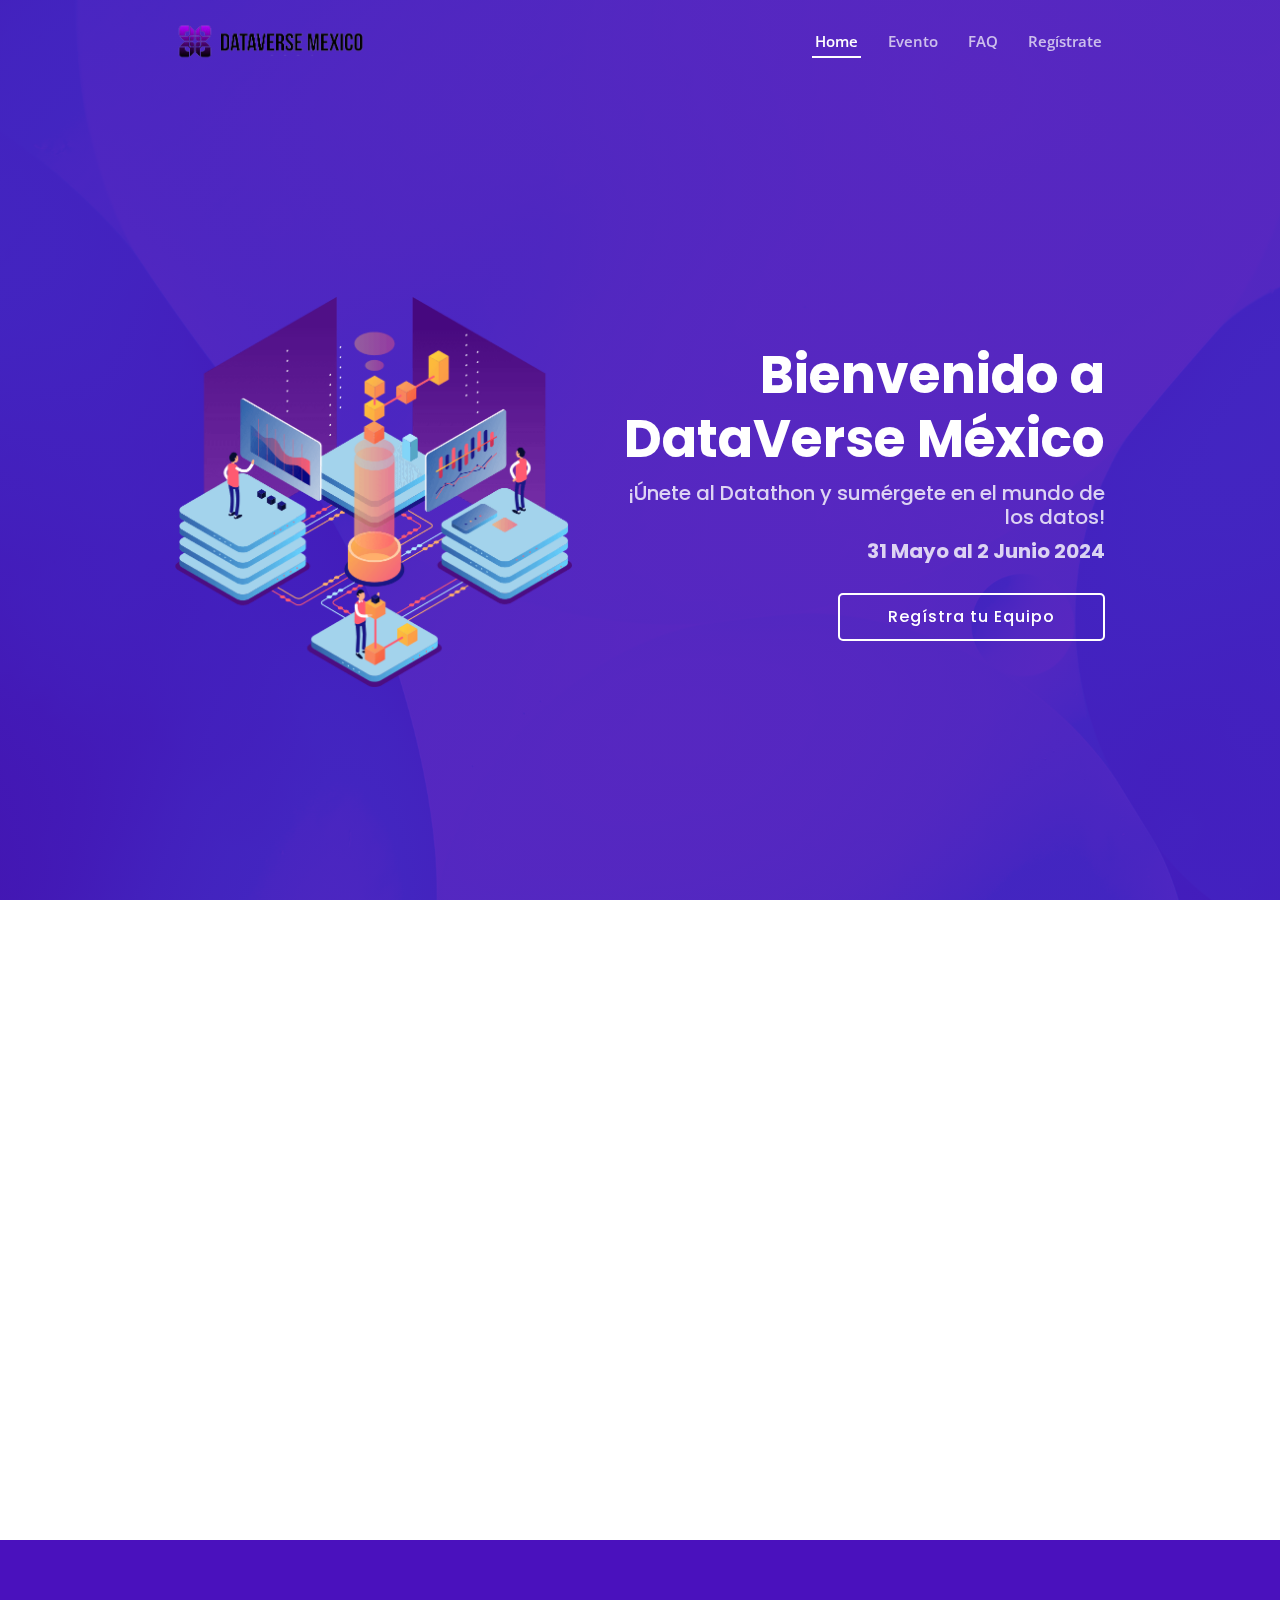
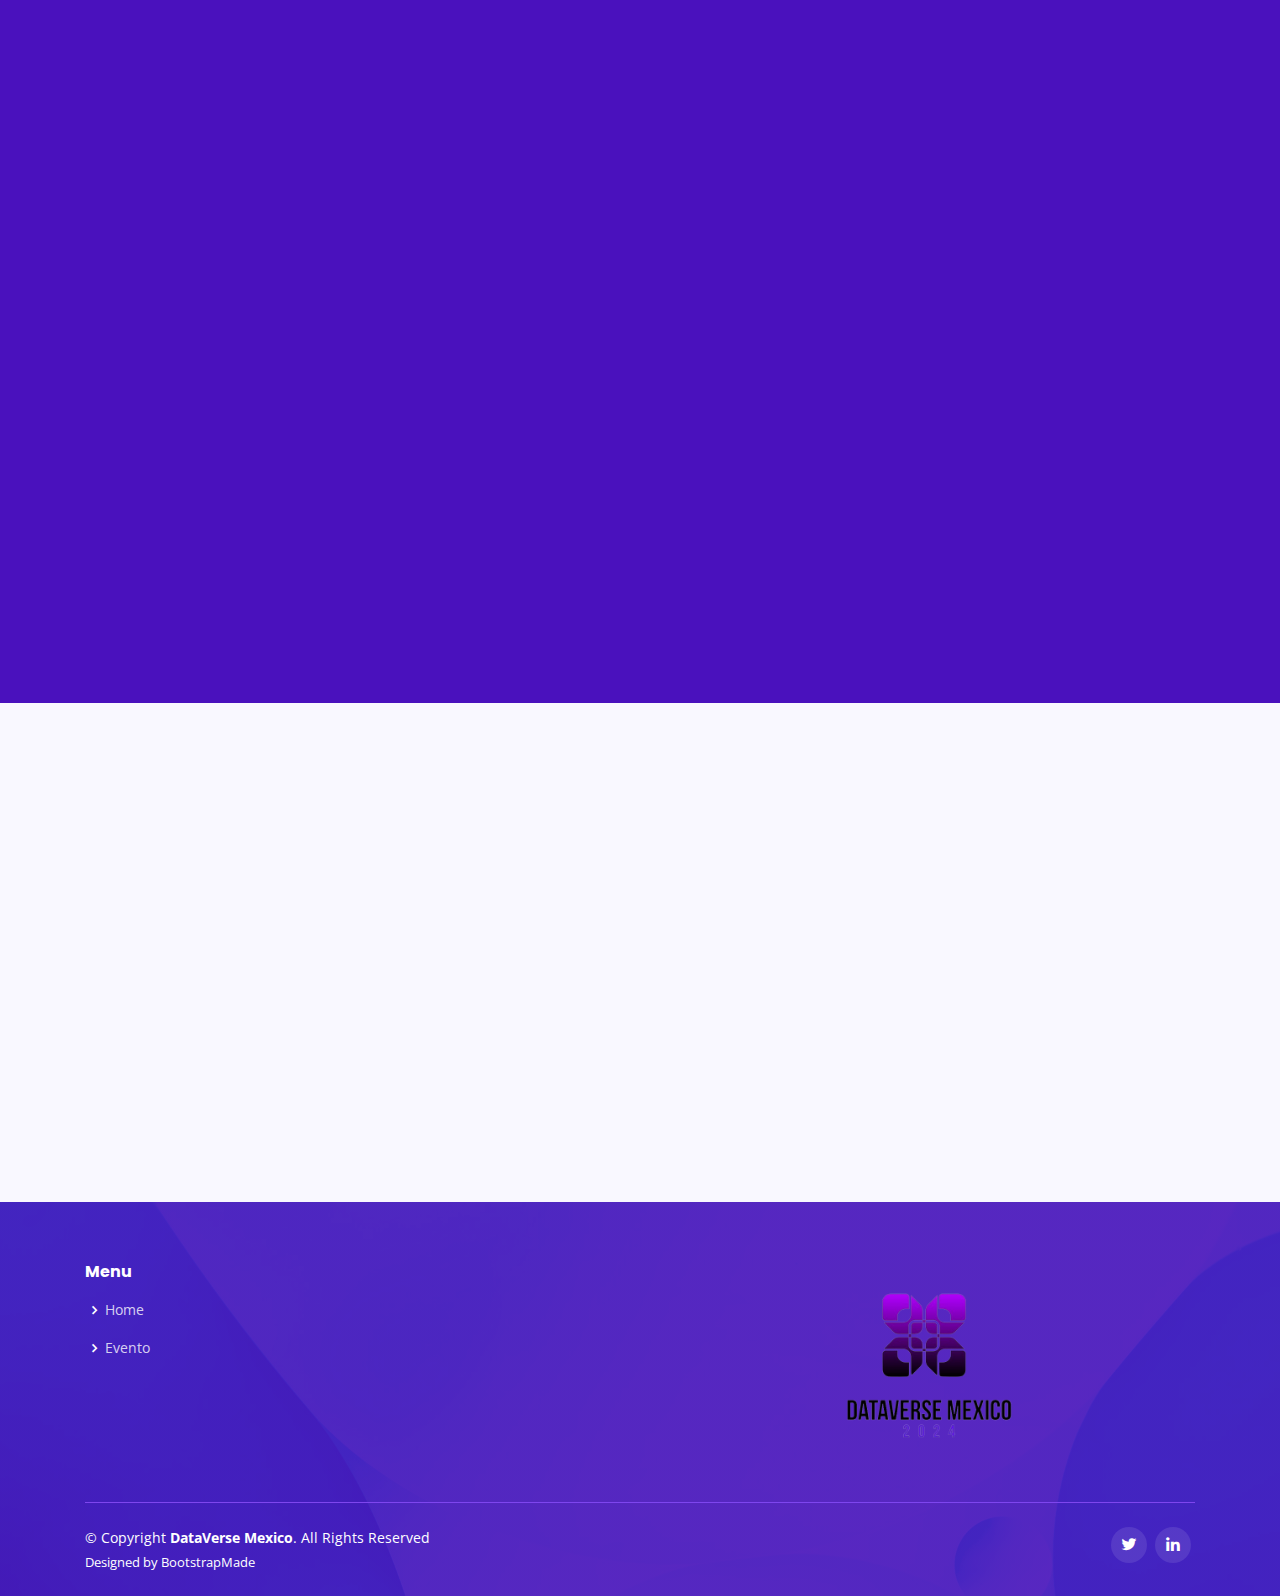
==== index.html @ 26716e48 "feat: initial release" ====
<!DOCTYPE html>
<html lang="en">

<head>
  <meta charset="utf-8">
  <meta content="width=device-width, initial-scale=1.0" name="viewport">

  <title>DataVerse Mexico 2024</title>
  <meta content="Datathon para profesionales de datos en México" name="descriptison">
  <meta content="data,mexico,datathon,hackathon" name="keywords">

  <!-- Favicons -->
  <link href="assets/img/dataverse-mexico-icon.png" rel="icon">
  <link href="assets/img/apple-touch-icon.png" rel="apple-touch-icon">

  <!-- Google Fonts -->
  <link
    href="https://fonts.googleapis.com/css?family=Open+Sans:300,300i,400,400i,600,600i,700,700i|Roboto:300,300i,400,400i,500,500i,600,600i,700,700i|Poppins:300,300i,400,400i,500,500i,600,600i,700,700i"
    rel="stylesheet">

  <!-- Vendor CSS Files -->
  <link href="assets/vendor/bootstrap/css/bootstrap.min.css" rel="stylesheet">
  <link href="assets/vendor/icofont/icofont.min.css" rel="stylesheet">
  <link href="assets/vendor/boxicons/css/boxicons.min.css" rel="stylesheet">
  <link href="assets/vendor/owl.carousel/assets/owl.carousel.min.css" rel="stylesheet">
  <link href="assets/vendor/venobox/venobox.css" rel="stylesheet">
  <link href="assets/vendor/aos/aos.css" rel="stylesheet">

  <!-- Template Main CSS File -->
  <link href="assets/css/style.css" rel="stylesheet">

  <!-- =======================================================
  * Template Name: Techie - v2.1.0
  * Template URL: https://bootstrapmade.com/techie-free-skin-bootstrap-3/
  * Author: BootstrapMade.com
  * License: https://bootstrapmade.com/license/
  ======================================================== -->
</head>

<body>

  <!-- ======= Header ======= -->
  <header id="header" class="fixed-top ">
    <div class="container-fluid">

      <div class="row justify-content-center">
        <div class="col-xl-9 d-flex align-items-center">
          <!-- <h1 class="logo mr-auto"><a href="index.html">DataVerse Mexico</a></h1> -->
          <!-- Uncomment below if you prefer to use an image logo -->
          <a href="index.html" class="logo mr-auto"><img src="assets/img/logo-dataverse-rect.png" alt=""
              class="img-fluid"></a>

          <nav class="nav-menu d-none d-lg-block">
            <ul>
              <li class="active"><a href="index.html#hero">Home</a></li>
              <li><a href="#about">Evento</a></li>
              <li><a href="#faq">FAQ</a></li>
              <li><a
                  href="https://docs.google.com/forms/d/e/1FAIpQLSdxolkffs-OBJfXA-5fdyfxEP0MteU5mUtz1kA2MZOutUr_dw/viewform"
                  target="_blank">Regístrate</a></li>

            </ul>
          </nav><!-- .nav-menu -->

          <!-- <a href="#about" class="get-started-btn scrollto">Get Started</a> -->
        </div>
      </div>

    </div>
  </header><!-- End Header -->

  <!-- ======= Hero Section ======= -->
  <section id="hero" class="d-flex align-items-center">

    <div class="container-fluid" data-aos="fade-up">
      <div class="row justify-content-center">
        <div class="col-xl-4 col-lg-6 order-1 order-lg-1 hero-img" data-aos="zoom-in" data-aos-delay="150">
          <img src="assets/img/hero-img.png" class="img-fluid animated" alt="">
        </div>
        <div class="col-xl-5 col-lg-6 pt-3 pt-lg-0 order-2 order-lg-2 d-flex flex-column justify-content-center">
          <div>
            <h1 class="text-right">Bienvenido a DataVerse México</h1>
            <h2 class="text-right">¡Únete al Datathon y sumérgete en el mundo de los datos!</h2>

            <h2 class="text-right font-weight-bold">31 Mayo al 2 Junio 2024</h2>
            <div class="text-right">
              <a href="https://docs.google.com/forms/d/e/1FAIpQLSdxolkffs-OBJfXA-5fdyfxEP0MteU5mUtz1kA2MZOutUr_dw/viewform"
                target="_blank" class="px-5 btn-get-started">
                Regístra tu Equipo</a>
            </div>
          </div>
        </div>

      </div>
    </div>

  </section><!-- End Hero -->

  <main id="main">

    <!-- ======= About Section ======= -->
    <section id="about" class="about">
      <div class="container">

        <div class="row">
          <div class="col-lg-6 order-1 order-lg-2 text-right" data-aos="zoom-in" data-aos-delay="150">
            <img src="assets/img/features.svg" class="img-fluid" alt="Data Collaboration" 
              style="max-height: 400px;">
          </div>
          <div class="col-lg-6 pt-4 pt-lg-0 order-2 order-lg-1 content px-2" data-aos="fade-right">
            <h3>¿Qué es DataVerse México</h3>
            <p class="py-3">
              DataVerse México es un emocionante Datathon virtual diseñado para fomentar una cultura de datos en México
              y apoyar el crecimiento profesional de los perfiles relacionados con datos. Durante este Datathon, los
              participantes tendrán la oportunidad de enfrentarse a desafíos emocionantes que les permitirán explorar
              conjuntos de datos públicos, desarrollar habilidades analíticas y trabajar en equipo para encontrar
              soluciones innovadoras.
            </p>
            <ul>
              <li><i class="icofont-check-circled"></i> Compite por un premio de $10,000 MXN.</li>
              <li><i class="icofont-check-circled"></i> Desarrolla y sé mentoreado por profesionales de Stripe, Nu,
                Zurich y más.</li>
            </ul>
            <!-- <a href="#services" class="read-more">Read More <i class="icofont-long-arrow-right"></i></a> -->
          </div>
        </div>

      </div>
    </section><!-- End About Section -->

    <!-- ======= Frequently Asked Questions Section ======= -->
    <section id="faq" class="faq">
      <div class="container" data-aos="fade-up">

        <div class="section-title">
          <h2>Preguntas Frecuentes</h2>
        </div>

        <div class="faq-list">
          <ul>
            <li data-aos="fade-up" data-aos="fade-up" data-aos-delay="100">
              <i class="bx bx-help-circle icon-help"></i> <a data-toggle="collapse" class="collapse"
                href="#faq-list-1">¿Cuándo y dónde se llevará a cabo el evento? <i
                  class="bx bx-chevron-down icon-show"></i><i class="bx bx-chevron-up icon-close"></i></a>
              <div id="faq-list-1" class="collapse show" data-parent=".faq-list">
                <p>
                  DataVerse México será un evento totalmente virtual, con la convocatoria comenzando el 30 de abril y el Datathon teniendo lugar del 31 de mayo al 2 de junio.
                </p>
              </div>
            </li>

            <li data-aos="fade-up" data-aos-delay="200">
              <i class="bx bx-help-circle icon-help"></i> <a data-toggle="collapse" href="#faq-list-2"
                class="collapsed">¿Quién puede participar en DataVerse México?
                <i
                  class="bx bx-chevron-down icon-show"></i><i class="bx bx-chevron-up icon-close"></i></a>
              <div id="faq-list-2" class="collapse" data-parent=".faq-list">
                <p>
                  El evento está dirigido a ingenieros, científicos de datos, desarrolladores y estudiantes universitarios interesados en explorar el fascinante mundo de los datos y enfrentarse a desafíos emocionantes en un entorno colaborativo.                </p>
              </div>
            </li>

            <li data-aos="fade-up" data-aos-delay="300">
              <i class="bx bx-help-circle icon-help"></i> <a data-toggle="collapse" href="#faq-list-3"
                class="collapsed">¿Cuáles son los premios disponibles?                <i
                  class="bx bx-chevron-down icon-show"></i><i class="bx bx-chevron-up icon-close"></i></a>
              <div id="faq-list-3" class="collapse" data-parent=".faq-list">
                <p>
                  ¡Habrá emocionantes premios disponibles para los equipos ganadores, incluyendo $10,000 pesos mexicanos, libros sobre Big Data y otros premios sorpresa!
                </p>
              </div>
            </li>

            <li data-aos="fade-up" data-aos-delay="400">
              <i class="bx bx-help-circle icon-help"></i> <a data-toggle="collapse" href="#faq-list-4"
                class="collapsed">¿Cómo puedo inscribirme en DataVerse México?                <i
                  class="bx bx-chevron-down icon-show"></i><i class="bx bx-chevron-up icon-close"></i></a>
              <div id="faq-list-4" class="collapse" data-parent=".faq-list">
                <p>
                  La inscripción para DataVerse México es gratuita y se puede realizar a través de nuestro formulario de registro en línea. ¡No pierdas la oportunidad de participar en este emocionante Datathon!
                </p>
              </div>
            </li>

          </ul>
        </div>

      </div>
    </section>
    <!-- End Frequently Asked Questions Section -->

    <!-- ======= Contact Section ======= -->
    <section id="reaffirm-hero" class="contact section-bg">
      <div class="container" data-aos="fade-up">

        <div class="section-title">
          <h2>¿Alguna duda?</h2>
          <p>No dudes en contactarnos por nuestro correo electrónico.</p>
        </div>

        <div class="row">
          <div class="col-lg-6">
            <div class="info-box mb-4">
              <i class="bx bx-map"></i>
              <h3>Evento 100% Virtual</h3>
            </div>
          </div>

          <div class="col-lg-6">
            <div class="info-box  mb-4">
              <i class="bx bx-envelope"></i>
              <h3>dataverse.mexico@gmail.com</h3>
            </div>
          </div>

        </div>

      </div>
    </section><!-- End Contact Section -->

  </main><!-- End #main -->

  <!-- ======= Footer ======= -->
  <footer id="footer">

    <div class="footer-top">
      <div class="container">
        <div class="row">
          <div class="col-lg-7 col-md-4 footer-links">
            <h4>Menu</h4>
            <ul>
              <li><i class="bx bx-chevron-right"></i> <a href="#">Home</a></li>
              <li><i class="bx bx-chevron-right"></i> <a href="#about">Evento</a></li>
              <!-- <li><i class="bx bx-chevron-right"></i> <a href="#">Terms of service</a></li>
              <li><i class="bx bx-chevron-right"></i> <a href="#">Privacy policy</a></li> -->
            </ul>
          </div>

          <div class="col-lg-4 col-md-4 text-center">
            <!-- <h3>DataVerse Mexico</h3> -->
            <a href="index.html" class="logo mr-auto">
              <img src="assets/img/logo-dataverse-mexico-2024.png" alt="Data Verse Mexico 2024"
                class="img-fluid" style="max-width: 60%;">
            </a>
            <!-- <strong>Phone:</strong> +1 5589 55488 55<br> -->
          </div>

        </div>
      </div>
    </div>

    <div class="container">

      <div class="copyright-wrap d-md-flex py-4">
        <div class="mr-md-auto text-center text-md-left">
          <div class="copyright">
            &copy; Copyright <strong><span>DataVerse Mexico</span></strong>. All Rights Reserved
          </div>
          <div class="credits">
            <!-- All the links in the footer should remain intact. -->
            <!-- You can delete the links only if you purchased the pro version. -->
            <!-- Licensing information: https://bootstrapmade.com/license/ -->
            <!-- Purchase the pro version with working PHP/AJAX contact form: https://bootstrapmade.com/techie-free-skin-bootstrap-3/ -->
            Designed by <a href="https://bootstrapmade.com/">BootstrapMade</a>
          </div>
        </div>
        <div class="social-links text-center text-md-right pt-3 pt-md-0">
          <a class="twitter"><i class="bx bxl-twitter"></i></a>
          <a class="linkedin"><i class="bx bxl-linkedin"></i></a>
        </div>
      </div>

    </div>
  </footer><!-- End Footer -->

  <a href="#" class="back-to-top"><i class="icofont-simple-up"></i></a>
  <div id="preloader"></div>

  <!-- Vendor JS Files -->
  <script src="assets/vendor/jquery/jquery.min.js"></script>
  <script src="assets/vendor/bootstrap/js/bootstrap.bundle.min.js"></script>
  <script src="assets/vendor/jquery.easing/jquery.easing.min.js"></script>
  <script src="assets/vendor/php-email-form/validate.js"></script>
  <script src="assets/vendor/waypoints/jquery.waypoints.min.js"></script>
  <script src="assets/vendor/counterup/counterup.min.js"></script>
  <script src="assets/vendor/owl.carousel/owl.carousel.min.js"></script>
  <script src="assets/vendor/isotope-layout/isotope.pkgd.min.js"></script>
  <script src="assets/vendor/venobox/venobox.min.js"></script>
  <script src="assets/vendor/aos/aos.js"></script>

  <!-- Template Main JS File -->
  <script src="assets/js/main.js"></script>

</body>

</html>
---- assets/vendor/venobox/venobox.css ----
/* ------ venobox.css --------*/
.vbox-overlay *, .vbox-overlay *:before, .vbox-overlay *:after{
    -webkit-backface-visibility: hidden;
    -webkit-box-sizing:border-box;
    -moz-box-sizing:border-box;
    box-sizing:border-box;
}
.vbox-overlay * { 
    -webkit-backface-visibility: visible;
    backface-visibility: visible;
}
.vbox-overlay{
    display: -webkit-flex;
    display: flex;
    -webkit-flex-direction: column;
    flex-direction: column;
    -webkit-justify-content: center;
    justify-content: center;
    -webkit-align-items: center;
    align-items: center;
    position: fixed;
    left: 0;
    top: 0;
    bottom: 0;
    right: 0;
    z-index: 999999;
}

/* ----- navigation ----- */
.vbox-title{
    width: 100%;
    height: 40px;
    float: left;
    text-align: center;
    line-height: 28px;
    font-size: 12px;
    padding: 6px 50px;
    overflow: hidden;
    position: fixed;
    display: none;
    left: 0;
    z-index: 89;
}
.vbox-close{
    cursor: pointer;
    position: fixed;
    top: -1px;
    right: 0;
    width: 50px;
    height: 40px;
    padding: 6px;
    display: block;
    background-position:10px center;
    overflow: hidden;
    font-size: 24px;
    line-height: 1;
    text-align: center;
    z-index: 99;
}
.vbox-left{
    cursor: pointer;
    position: fixed;
    left: 0;
    height: 40px;
    overflow: hidden;
    line-height: 28px;
    font-size: 12px;
    z-index: 99;
    display: flex;
    align-items:center;
}
.vbox-num{
    display: inline-block;
    margin: 6px 0 6px 15px;
}
/* ----- Social share ----- */
.vbox-share{
    line-height: 28px;
    font-size: 12px;
    overflow: hidden;
    position: fixed;
    left: 0;
    z-index: 98;
    display: flex;
    align-items:center;
    justify-content: center;
    width: 100%;
    text-align: center;
}
.vbox-share svg{
    max-height: 28px;
    width: 28px;
    z-index: 10;
    margin-left: 12px;
    margin-top: 6px;
    margin-bottom: 6px;
    vertical-align: middle;
}


/* ----- navigation ARROWS ----- */
.vbox-next, .vbox-prev{
    position: fixed;
    top: 50%;
    margin-top: -15px;
    overflow: hidden;
    cursor: pointer;
    display: block;
    width: 45px;
    height: 45px;
    z-index: 99;
}
.vbox-next span, .vbox-prev span{
    position: relative;
    width: 20px;
    height: 20px;
    border: 2px solid transparent;
    border-top-color: #B6B6B6;
    border-right-color: #B6B6B6;
    text-indent: -100px;
    position: absolute;
    top: 8px;
    display: block;
}
.vbox-prev{
    left: 15px;
}
.vbox-next{
    right: 15px;
}
.vbox-prev span{
    left: 10px;
    -ms-transform: rotate(-135deg);
    -webkit-transform: rotate(-135deg);
    transform: rotate(-135deg);
}
.vbox-next span{
    -ms-transform: rotate(45deg);
    -webkit-transform: rotate(45deg);
    transform: rotate(45deg);
    right: 10px;
}
/* ------- inline window ------ */
.vbox-inline{
    width: 420px;
    height: 315px;
    height: 70vh;
    padding: 10px;
    background: #fff;
    margin: 0 auto;
    overflow: auto;
    text-align: left;
}
/* ------- Video & iFrames window ------ */
.venoframe{
    max-width: 100%;
    width: 100%;
    border: none;
    width: 100%;
    height: 260px;
    height: 70vh;
}
.venoframe.vbvid{
    height: 260px;
}
@media (min-width: 768px) {
    .venoframe, .vbox-inline{
        width: 90%;
        height: 360px;
        height: 70vh;
    }
    .venoframe.vbvid{
        width: 640px;
        height: 360px;
    }
}
@media (min-width: 992px) {
    .venoframe, .vbox-inline{
        max-width: 1200px;
        width: 80%;
        height: 540px;
        height: 70vh;
    }
    .venoframe.vbvid{
        width: 960px;
        height: 540px;
    }
}
/* 
Please do NOT edit this part! 
or at least read this note: http://i.imgur.com/7C0ws9e.gif
*/
.vbox-open{
    overflow: hidden;
}
.vbox-container{
    position: absolute;
    left: 0;
    right: 0;
    top: 0;
    bottom: 0;
    overflow-x: hidden;
    overflow-y: scroll;
    overflow-scrolling: touch;
    -webkit-overflow-scrolling: touch;
    z-index: 20;
    max-height: 100%;

}

.vbox-content{
    text-align: center;
    float: left;
    width: 100%;
    position: relative;
    overflow: hidden;
    padding: 20px 4%;
}
.vbox-container img{
    max-width: 100%;
    height: auto;
}
.vbox-figlio{
    box-shadow: 0 0 12px rgba(0,0,0,0.19), 0 6px 6px rgba(0,0,0,0.23);
    max-width: 100%;
    text-align: initial;
}
img.vbox-figlio{
    -webkit-user-select: none;
-khtml-user-select: none;
-moz-user-select: none;
-o-user-select: none;
user-select: none;
}
.vbox-content.swipe-left{
    margin-left: -200px !important;
}
.vbox-content.swipe-right{
    margin-left: 200px !important;
}
.vbox-animated{
    webkit-transition: margin 300ms ease-out;
    transition: margin 300ms ease-out;
}

/* ---------- preloader ----------
 * SPINKIT 
 * http://tobiasahlin.com/spinkit/
-------------------------------- */
.sk-double-bounce,.sk-rotating-plane{width:40px;height:40px;margin:40px auto}.sk-rotating-plane{background-color:#333;-webkit-animation:sk-rotatePlane 1.2s infinite ease-in-out;animation:sk-rotatePlane 1.2s infinite ease-in-out}@-webkit-keyframes sk-rotatePlane{0%{-webkit-transform:perspective(120px) rotateX(0) rotateY(0);transform:perspective(120px) rotateX(0) rotateY(0)}50%{-webkit-transform:perspective(120px) rotateX(-180.1deg) rotateY(0);transform:perspective(120px) rotateX(-180.1deg) rotateY(0)}100%{-webkit-transform:perspective(120px) rotateX(-180deg) rotateY(-179.9deg);transform:perspective(120px) rotateX(-180deg) rotateY(-179.9deg)}}@keyframes sk-rotatePlane{0%{-webkit-transform:perspective(120px) rotateX(0) rotateY(0);transform:perspective(120px) rotateX(0) rotateY(0)}50%{-webkit-transform:perspective(120px) rotateX(-180.1deg) rotateY(0);transform:perspective(120px) rotateX(-180.1deg) rotateY(0)}100%{-webkit-transform:perspective(120px) rotateX(-180deg) rotateY(-179.9deg);transform:perspective(120px) rotateX(-180deg) rotateY(-179.9deg)}}.sk-double-bounce{position:relative}.sk-double-bounce .sk-child{width:100%;height:100%;border-radius:50%;background-color:#333;opacity:.6;position:absolute;top:0;left:0;-webkit-animation:sk-doubleBounce 2s infinite ease-in-out;animation:sk-doubleBounce 2s infinite ease-in-out}.sk-chasing-dots .sk-child,.sk-spinner-pulse,.sk-three-bounce .sk-child{background-color:#333;border-radius:100%}.sk-double-bounce .sk-double-bounce2{-webkit-animation-delay:-1s;animation-delay:-1s}@-webkit-keyframes sk-doubleBounce{0%,100%{-webkit-transform:scale(0);transform:scale(0)}50%{-webkit-transform:scale(1);transform:scale(1)}}@keyframes sk-doubleBounce{0%,100%{-webkit-transform:scale(0);transform:scale(0)}50%{-webkit-transform:scale(1);transform:scale(1)}}.sk-wave{margin:40px auto;width:50px;height:40px;text-align:center;font-size:10px}.sk-wave .sk-rect{background-color:#333;height:100%;width:6px;display:inline-block;-webkit-animation:sk-waveStretchDelay 1.2s infinite ease-in-out;animation:sk-waveStretchDelay 1.2s infinite ease-in-out}.sk-wave .sk-rect1{-webkit-animation-delay:-1.2s;animation-delay:-1.2s}.sk-wave .sk-rect2{-webkit-animation-delay:-1.1s;animation-delay:-1.1s}.sk-wave .sk-rect3{-webkit-animation-delay:-1s;animation-delay:-1s}.sk-wave .sk-rect4{-webkit-animation-delay:-.9s;animation-delay:-.9s}.sk-wave .sk-rect5{-webkit-animation-delay:-.8s;animation-delay:-.8s}@-webkit-keyframes sk-waveStretchDelay{0%,100%,40%{-webkit-transform:scaleY(.4);transform:scaleY(.4)}20%{-webkit-transform:scaleY(1);transform:scaleY(1)}}@keyframes sk-waveStretchDelay{0%,100%,40%{-webkit-transform:scaleY(.4);transform:scaleY(.4)}20%{-webkit-transform:scaleY(1);transform:scaleY(1)}}.sk-wandering-cubes{margin:40px auto;width:40px;height:40px;position:relative}.sk-wandering-cubes .sk-cube{background-color:#333;width:10px;height:10px;position:absolute;top:0;left:0;-webkit-animation:sk-wanderingCube 1.8s ease-in-out -1.8s infinite both;animation:sk-wanderingCube 1.8s ease-in-out -1.8s infinite both}.sk-chasing-dots,.sk-spinner-pulse{width:40px;height:40px;margin:40px auto}.sk-wandering-cubes .sk-cube2{-webkit-animation-delay:-.9s;animation-delay:-.9s}@-webkit-keyframes sk-wanderingCube{0%{-webkit-transform:rotate(0);transform:rotate(0)}25%{-webkit-transform:translateX(30px) rotate(-90deg) scale(.5);transform:translateX(30px) rotate(-90deg) scale(.5)}50%{-webkit-transform:translateX(30px) translateY(30px) rotate(-179deg);transform:translateX(30px) translateY(30px) rotate(-179deg)}50.1%{-webkit-transform:translateX(30px) translateY(30px) rotate(-180deg);transform:translateX(30px) translateY(30px) rotate(-180deg)}75%{-webkit-transform:translateX(0) translateY(30px) rotate(-270deg) scale(.5);transform:translateX(0) translateY(30px) rotate(-270deg) scale(.5)}100%{-webkit-transform:rotate(-360deg);transform:rotate(-360deg)}}@keyframes sk-wanderingCube{0%{-webkit-transform:rotate(0);transform:rotate(0)}25%{-webkit-transform:translateX(30px) rotate(-90deg) scale(.5);transform:translateX(30px) rotate(-90deg) scale(.5)}50%{-webkit-transform:translateX(30px) translateY(30px) rotate(-179deg);transform:translateX(30px) translateY(30px) rotate(-179deg)}50.1%{-webkit-transform:translateX(30px) translateY(30px) rotate(-180deg);transform:translateX(30px) translateY(30px) rotate(-180deg)}75%{-webkit-transform:translateX(0) translateY(30px) rotate(-270deg) scale(.5);transform:translateX(0) translateY(30px) rotate(-270deg) scale(.5)}100%{-webkit-transform:rotate(-360deg);transform:rotate(-360deg)}}.sk-spinner-pulse{-webkit-animation:sk-pulseScaleOut 1s infinite ease-in-out;animation:sk-pulseScaleOut 1s infinite ease-in-out}@-webkit-keyframes sk-pulseScaleOut{0%{-webkit-transform:scale(0);transform:scale(0)}100%{-webkit-transform:scale(1);transform:scale(1);opacity:0}}@keyframes sk-pulseScaleOut{0%{-webkit-transform:scale(0);transform:scale(0)}100%{-webkit-transform:scale(1);transform:scale(1);opacity:0}}.sk-chasing-dots{position:relative;text-align:center;-webkit-animation:sk-chasingDotsRotate 2s infinite linear;animation:sk-chasingDotsRotate 2s infinite linear}.sk-chasing-dots .sk-child{width:60%;height:60%;display:inline-block;position:absolute;top:0;-webkit-animation:sk-chasingDotsBounce 2s infinite ease-in-out;animation:sk-chasingDotsBounce 2s infinite ease-in-out}.sk-chasing-dots .sk-dot2{top:auto;bottom:0;-webkit-animation-delay:-1s;animation-delay:-1s}@-webkit-keyframes sk-chasingDotsRotate{100%{-webkit-transform:rotate(360deg);transform:rotate(360deg)}}@keyframes sk-chasingDotsRotate{100%{-webkit-transform:rotate(360deg);transform:rotate(360deg)}}@-webkit-keyframes sk-chasingDotsBounce{0%,100%{-webkit-transform:scale(0);transform:scale(0)}50%{-webkit-transform:scale(1);transform:scale(1)}}@keyframes sk-chasingDotsBounce{0%,100%{-webkit-transform:scale(0);transform:scale(0)}50%{-webkit-transform:scale(1);transform:scale(1)}}.sk-three-bounce{margin:40px auto;width:80px;text-align:center}.sk-three-bounce .sk-child{width:20px;height:20px;display:inline-block;-webkit-animation:sk-three-bounce 1.4s ease-in-out 0s infinite both;animation:sk-three-bounce 1.4s ease-in-out 0s infinite both}.sk-circle .sk-child:before,.sk-fading-circle .sk-circle:before{display:block;border-radius:100%;content:'';background-color:#333}.sk-three-bounce .sk-bounce1{-webkit-animation-delay:-.32s;animation-delay:-.32s}.sk-three-bounce .sk-bounce2{-webkit-animation-delay:-.16s;animation-delay:-.16s}@-webkit-keyframes sk-three-bounce{0%,100%,80%{-webkit-transform:scale(0);transform:scale(0)}40%{-webkit-transform:scale(1);transform:scale(1)}}@keyframes sk-three-bounce{0%,100%,80%{-webkit-transform:scale(0);transform:scale(0)}40%{-webkit-transform:scale(1);transform:scale(1)}}.sk-circle{margin:40px auto;width:40px;height:40px;position:relative}.sk-circle .sk-child{width:100%;height:100%;position:absolute;left:0;top:0}.sk-circle .sk-child:before{margin:0 auto;width:15%;height:15%;-webkit-animation:sk-circleBounceDelay 1.2s infinite ease-in-out both;animation:sk-circleBounceDelay 1.2s infinite ease-in-out both}.sk-circle .sk-circle2{-webkit-transform:rotate(30deg);-ms-transform:rotate(30deg);transform:rotate(30deg)}.sk-circle .sk-circle3{-webkit-transform:rotate(60deg);-ms-transform:rotate(60deg);transform:rotate(60deg)}.sk-circle .sk-circle4{-webkit-transform:rotate(90deg);-ms-transform:rotate(90deg);transform:rotate(90deg)}.sk-circle .sk-circle5{-webkit-transform:rotate(120deg);-ms-transform:rotate(120deg);transform:rotate(120deg)}.sk-circle .sk-circle6{-webkit-transform:rotate(150deg);-ms-transform:rotate(150deg);transform:rotate(150deg)}.sk-circle .sk-circle7{-webkit-transform:rotate(180deg);-ms-transform:rotate(180deg);transform:rotate(180deg)}.sk-circle .sk-circle8{-webkit-transform:rotate(210deg);-ms-transform:rotate(210deg);transform:rotate(210deg)}.sk-circle .sk-circle9{-webkit-transform:rotate(240deg);-ms-transform:rotate(240deg);transform:rotate(240deg)}.sk-circle .sk-circle10{-webkit-transform:rotate(270deg);-ms-transform:rotate(270deg);transform:rotate(270deg)}.sk-circle .sk-circle11{-webkit-transform:rotate(300deg);-ms-transform:rotate(300deg);transform:rotate(300deg)}.sk-circle .sk-circle12{-webkit-transform:rotate(330deg);-ms-transform:rotate(330deg);transform:rotate(330deg)}.sk-circle .sk-circle2:before{-webkit-animation-delay:-1.1s;animation-delay:-1.1s}.sk-circle .sk-circle3:before{-webkit-animation-delay:-1s;animation-delay:-1s}.sk-circle .sk-circle4:before{-webkit-animation-delay:-.9s;animation-delay:-.9s}.sk-circle .sk-circle5:before{-webkit-animation-delay:-.8s;animation-delay:-.8s}.sk-circle .sk-circle6:before{-webkit-animation-delay:-.7s;animation-delay:-.7s}.sk-circle .sk-circle7:before{-webkit-animation-delay:-.6s;animation-delay:-.6s}.sk-circle .sk-circle8:before{-webkit-animation-delay:-.5s;animation-delay:-.5s}.sk-circle .sk-circle9:before{-webkit-animation-delay:-.4s;animation-delay:-.4s}.sk-circle .sk-circle10:before{-webkit-animation-delay:-.3s;animation-delay:-.3s}.sk-circle .sk-circle11:before{-webkit-animation-delay:-.2s;animation-delay:-.2s}.sk-circle .sk-circle12:before{-webkit-animation-delay:-.1s;animation-delay:-.1s}@-webkit-keyframes sk-circleBounceDelay{0%,100%,80%{-webkit-transform:scale(0);transform:scale(0)}40%{-webkit-transform:scale(1);transform:scale(1)}}@keyframes sk-circleBounceDelay{0%,100%,80%{-webkit-transform:scale(0);transform:scale(0)}40%{-webkit-transform:scale(1);transform:scale(1)}}.sk-cube-grid{width:40px;height:40px;margin:40px auto}.sk-cube-grid .sk-cube{width:33.33%;height:33.33%;background-color:#333;float:left;-webkit-animation:sk-cubeGridScaleDelay 1.3s infinite ease-in-out;animation:sk-cubeGridScaleDelay 1.3s infinite ease-in-out}.sk-cube-grid .sk-cube1{-webkit-animation-delay:.2s;animation-delay:.2s}.sk-cube-grid .sk-cube2{-webkit-animation-delay:.3s;animation-delay:.3s}.sk-cube-grid .sk-cube3{-webkit-animation-delay:.4s;animation-delay:.4s}.sk-cube-grid .sk-cube4{-webkit-animation-delay:.1s;animation-delay:.1s}.sk-cube-grid .sk-cube5{-webkit-animation-delay:.2s;animation-delay:.2s}.sk-cube-grid .sk-cube6{-webkit-animation-delay:.3s;animation-delay:.3s}.sk-cube-grid .sk-cube7{-webkit-animation-delay:0ms;animation-delay:0ms}.sk-cube-grid .sk-cube8{-webkit-animation-delay:.1s;animation-delay:.1s}.sk-cube-grid .sk-cube9{-webkit-animation-delay:.2s;animation-delay:.2s}@-webkit-keyframes sk-cubeGridScaleDelay{0%,100%,70%{-webkit-transform:scale3D(1,1,1);transform:scale3D(1,1,1)}35%{-webkit-transform:scale3D(0,0,1);transform:scale3D(0,0,1)}}@keyframes sk-cubeGridScaleDelay{0%,100%,70%{-webkit-transform:scale3D(1,1,1);transform:scale3D(1,1,1)}35%{-webkit-transform:scale3D(0,0,1);transform:scale3D(0,0,1)}}.sk-fading-circle{margin:40px auto;width:40px;height:40px;position:relative}.sk-fading-circle .sk-circle{width:100%;height:100%;position:absolute;left:0;top:0}.sk-fading-circle .sk-circle:before{margin:0 auto;width:15%;height:15%;-webkit-animation:sk-circleFadeDelay 1.2s infinite ease-in-out both;animation:sk-circleFadeDelay 1.2s infinite ease-in-out both}.sk-fading-circle .sk-circle2{-webkit-transform:rotate(30deg);-ms-transform:rotate(30deg);transform:rotate(30deg)}.sk-fading-circle .sk-circle3{-webkit-transform:rotate(60deg);-ms-transform:rotate(60deg);transform:rotate(60deg)}.sk-fading-circle .sk-circle4{-webkit-transform:rotate(90deg);-ms-transform:rotate(90deg);transform:rotate(90deg)}.sk-fading-circle .sk-circle5{-webkit-transform:rotate(120deg);-ms-transform:rotate(120deg);transform:rotate(120deg)}.sk-fading-circle .sk-circle6{-webkit-transform:rotate(150deg);-ms-transform:rotate(150deg);transform:rotate(150deg)}.sk-fading-circle .sk-circle7{-webkit-transform:rotate(180deg);-ms-transform:rotate(180deg);transform:rotate(180deg)}.sk-fading-circle .sk-circle8{-webkit-transform:rotate(210deg);-ms-transform:rotate(210deg);transform:rotate(210deg)}.sk-fading-circle .sk-circle9{-webkit-transform:rotate(240deg);-ms-transform:rotate(240deg);transform:rotate(240deg)}.sk-fading-circle .sk-circle10{-webkit-transform:rotate(270deg);-ms-transform:rotate(270deg);transform:rotate(270deg)}.sk-fading-circle .sk-circle11{-webkit-transform:rotate(300deg);-ms-transform:rotate(300deg);transform:rotate(300deg)}.sk-fading-circle .sk-circle12{-webkit-transform:rotate(330deg);-ms-transform:rotate(330deg);transform:rotate(330deg)}.sk-fading-circle .sk-circle2:before{-webkit-animation-delay:-1.1s;animation-delay:-1.1s}.sk-fading-circle .sk-circle3:before{-webkit-animation-delay:-1s;animation-delay:-1s}.sk-fading-circle .sk-circle4:before{-webkit-animation-delay:-.9s;animation-delay:-.9s}.sk-fading-circle .sk-circle5:before{-webkit-animation-delay:-.8s;animation-delay:-.8s}.sk-fading-circle .sk-circle6:before{-webkit-animation-delay:-.7s;animation-delay:-.7s}.sk-fading-circle .sk-circle7:before{-webkit-animation-delay:-.6s;animation-delay:-.6s}.sk-fading-circle .sk-circle8:before{-webkit-animation-delay:-.5s;animation-delay:-.5s}.sk-fading-circle .sk-circle9:before{-webkit-animation-delay:-.4s;animation-delay:-.4s}.sk-fading-circle .sk-circle10:before{-webkit-animation-delay:-.3s;animation-delay:-.3s}.sk-fading-circle .sk-circle11:before{-webkit-animation-delay:-.2s;animation-delay:-.2s}.sk-fading-circle .sk-circle12:before{-webkit-animation-delay:-.1s;animation-delay:-.1s}@-webkit-keyframes sk-circleFadeDelay{0%,100%,39%{opacity:0}40%{opacity:1}}@keyframes sk-circleFadeDelay{0%,100%,39%{opacity:0}40%{opacity:1}}.sk-folding-cube{margin:40px auto;width:40px;height:40px;position:relative;-webkit-transform:rotateZ(45deg);transform:rotateZ(45deg)}.sk-folding-cube .sk-cube{float:left;width:50%;height:50%;position:relative;-webkit-transform:scale(1.1);-ms-transform:scale(1.1);transform:scale(1.1)}.sk-folding-cube .sk-cube:before{content:'';position:absolute;top:0;left:0;width:100%;height:100%;background-color:#333;-webkit-animation:sk-foldCubeAngle 2.4s infinite linear both;animation:sk-foldCubeAngle 2.4s infinite linear both;-webkit-transform-origin:100% 100%;-ms-transform-origin:100% 100%;transform-origin:100% 100%}.sk-folding-cube .sk-cube2{-webkit-transform:scale(1.1) rotateZ(90deg);transform:scale(1.1) rotateZ(90deg)}.sk-folding-cube .sk-cube3{-webkit-transform:scale(1.1) rotateZ(180deg);transform:scale(1.1) rotateZ(180deg)}.sk-folding-cube .sk-cube4{-webkit-transform:scale(1.1) rotateZ(270deg);transform:scale(1.1) rotateZ(270deg)}.sk-folding-cube .sk-cube2:before{-webkit-animation-delay:.3s;animation-delay:.3s}.sk-folding-cube .sk-cube3:before{-webkit-animation-delay:.6s;animation-delay:.6s}.sk-folding-cube .sk-cube4:before{-webkit-animation-delay:.9s;animation-delay:.9s}@-webkit-keyframes sk-foldCubeAngle{0%,10%{-webkit-transform:perspective(140px) rotateX(-180deg);transform:perspective(140px) rotateX(-180deg);opacity:0}25%,75%{-webkit-transform:perspective(140px) rotateX(0);transform:perspective(140px) rotateX(0);opacity:1}100%,90%{-webkit-transform:perspective(140px) rotateY(180deg);transform:perspective(140px) rotateY(180deg);opacity:0}}@keyframes sk-foldCubeAngle{0%,10%{-webkit-transform:perspective(140px) rotateX(-180deg);transform:perspective(140px) rotateX(-180deg);opacity:0}25%,75%{-webkit-transform:perspective(140px) rotateX(0);transform:perspective(140px) rotateX(0);opacity:1}100%,90%{-webkit-transform:perspective(140px) rotateY(180deg);transform:perspective(140px) rotateY(180deg);opacity:0}}
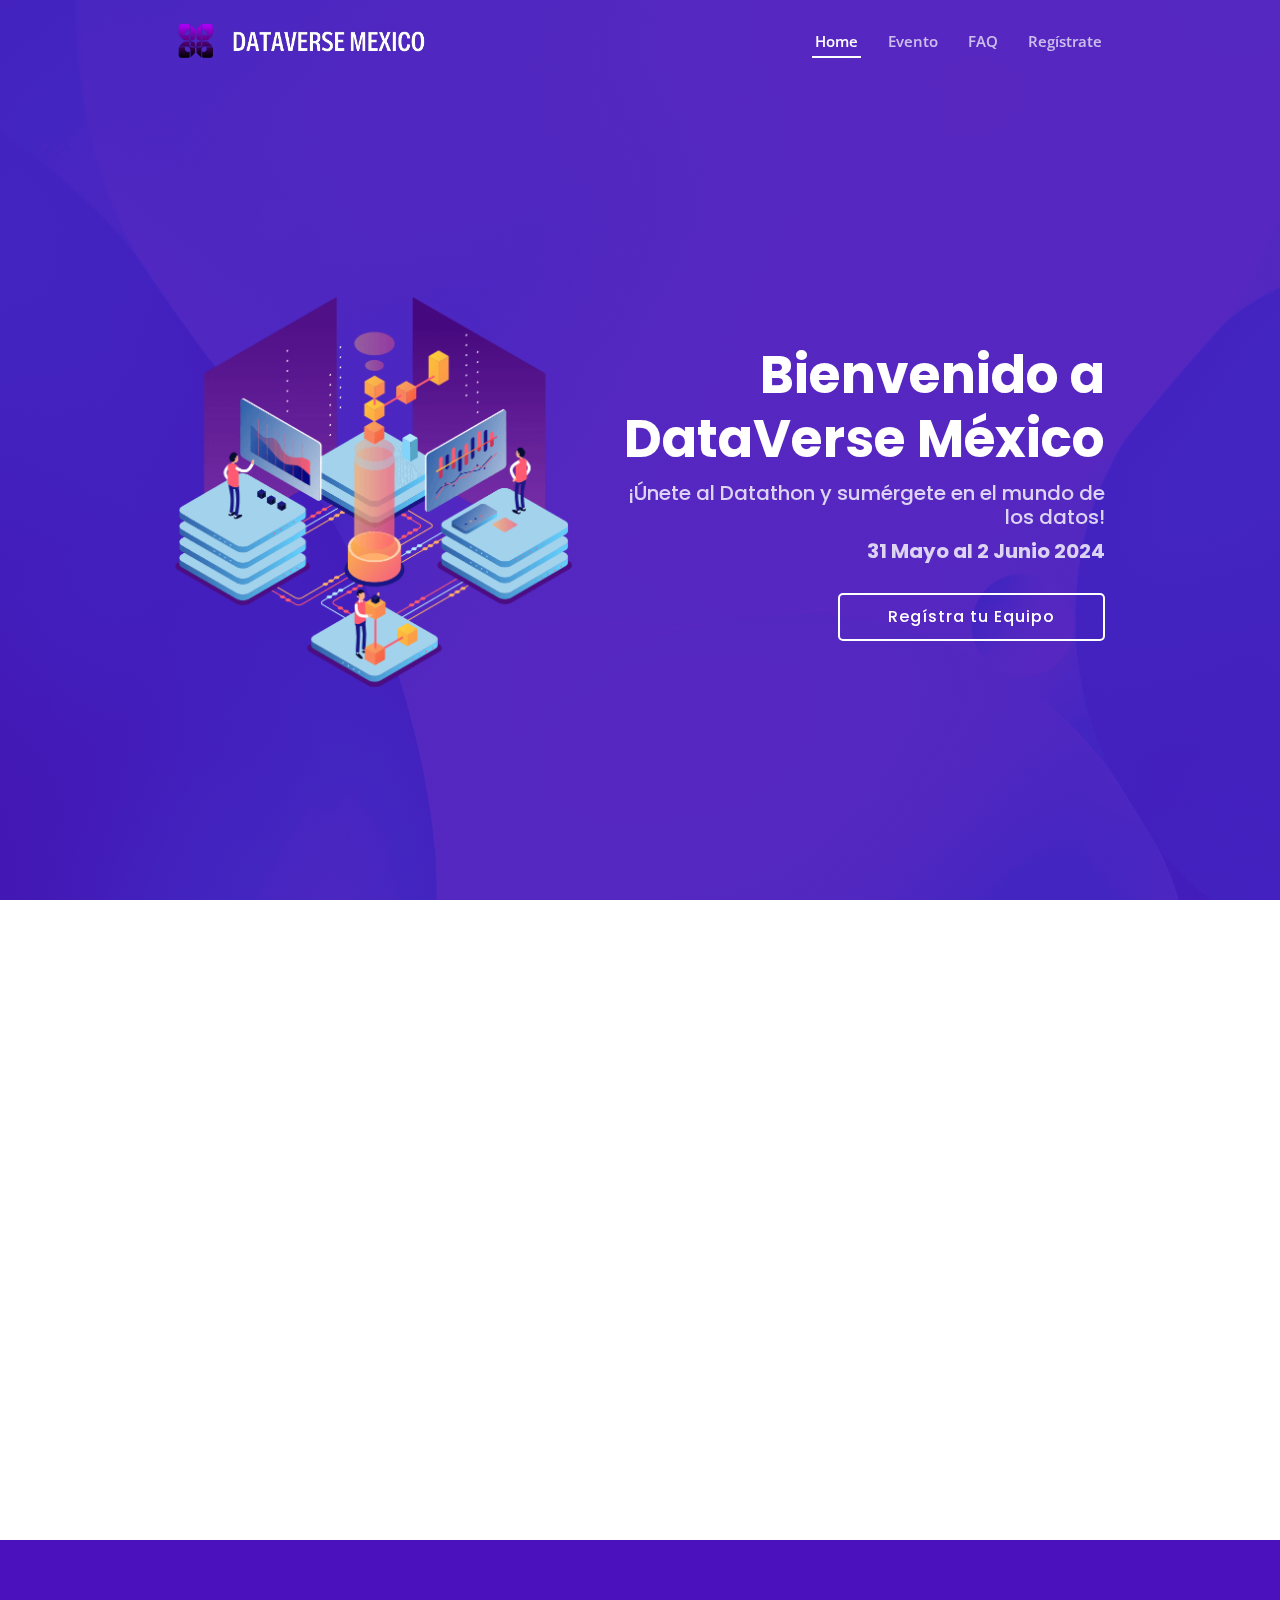
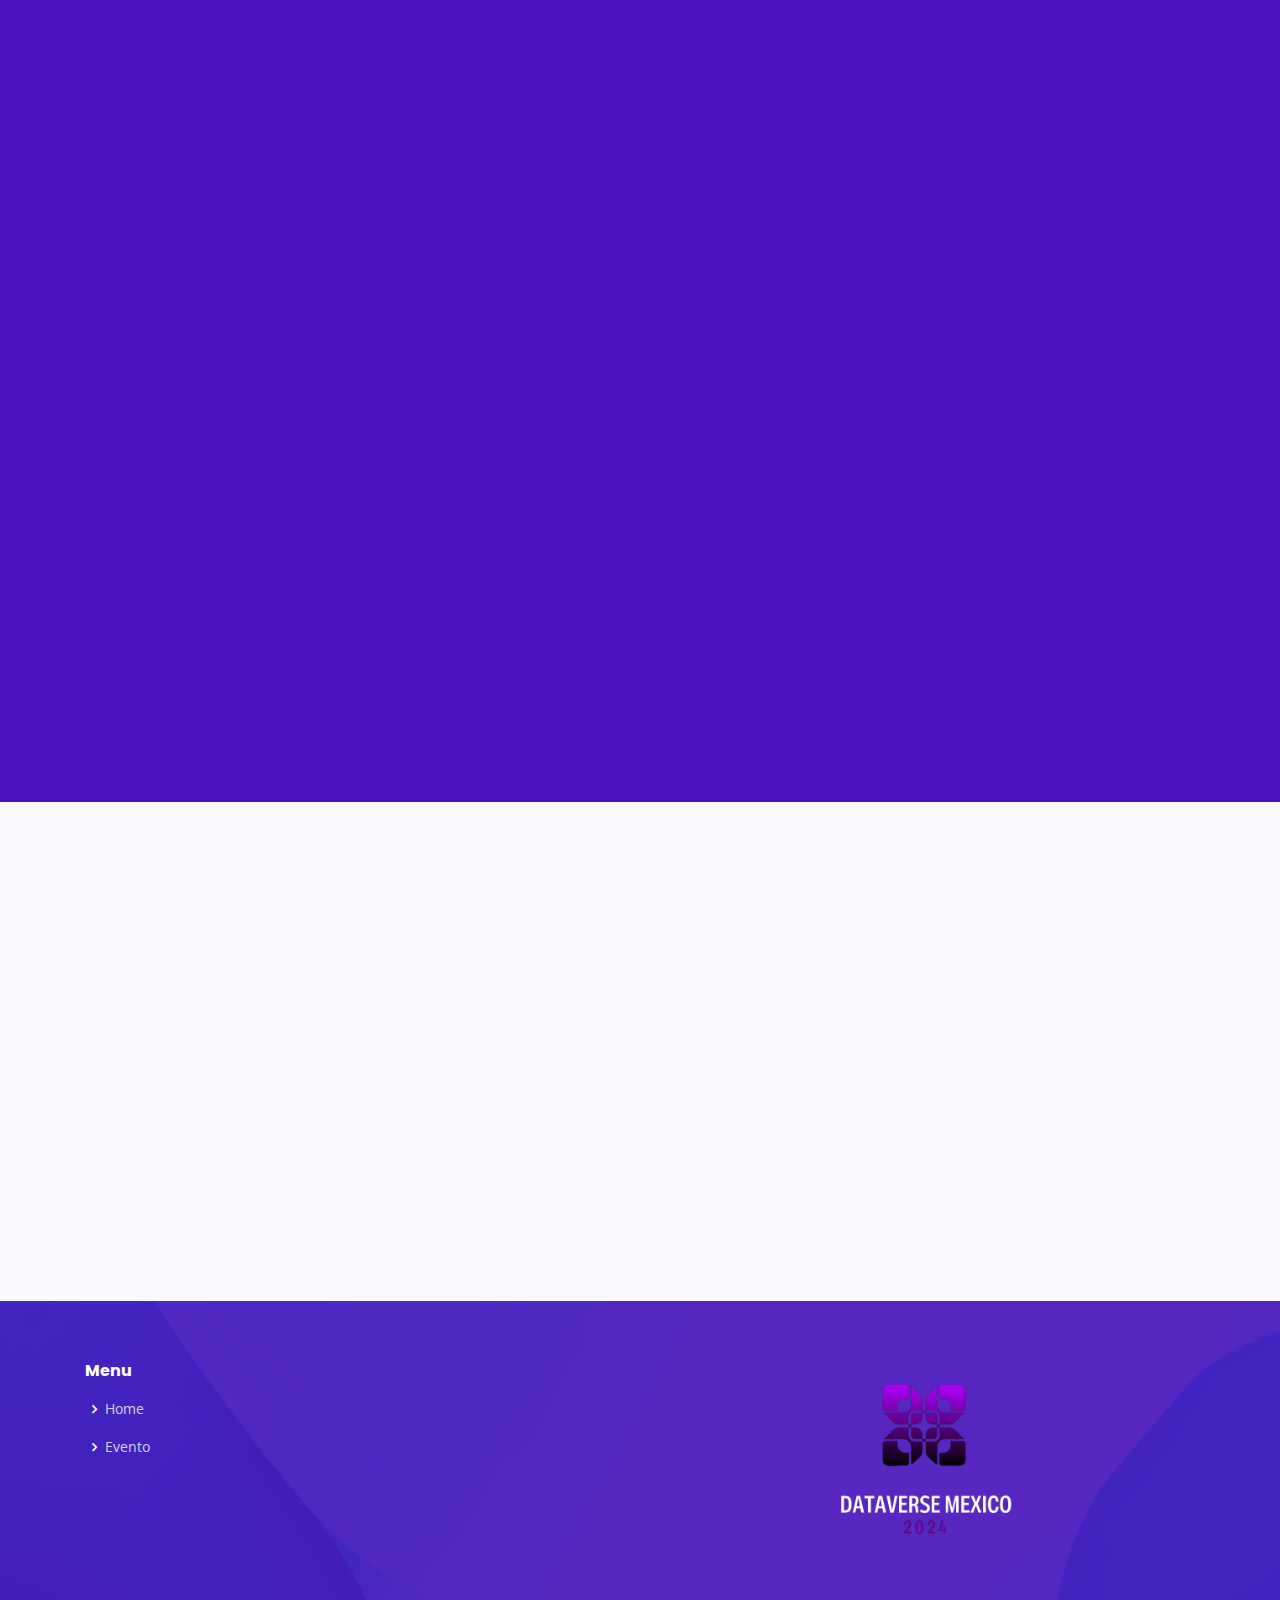
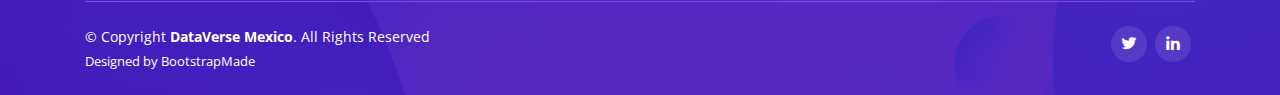
==== commit ef60c2e6: "updates logo & extra question" ====
--- a/index.html
+++ b/index.html
@@ -47,8 +47,11 @@
         <div class="col-xl-9 d-flex align-items-center">
           <!-- <h1 class="logo mr-auto"><a href="index.html">DataVerse Mexico</a></h1> -->
           <!-- Uncomment below if you prefer to use an image logo -->
-          <a href="index.html" class="logo mr-auto"><img src="assets/img/logo-dataverse-rect.png" alt=""
-              class="img-fluid"></a>
+          <a href="index.html" class="logo mr-auto">
+            <!-- <img src="assets/img/logo-dataverse-rect.png" alt="DataVerse Logo" class="img-fluid"> -->
+            <img src="assets/img/dataverse-mexico-icon.png" alt="DataVerse Icon" class="img-fluid">
+            <img src="assets/img/white-name-logo.png" alt="DataVerse Logo" class="img-fluid">
+          </a>
 
           <nav class="nav-menu d-none d-lg-block">
             <ul>
@@ -149,7 +152,7 @@
               </div>
             </li>
 
-            <li data-aos="fade-up" data-aos-delay="200">
+            <li data-aos="fade-up" data-aos-delay="250">
               <i class="bx bx-help-circle icon-help"></i> <a data-toggle="collapse" href="#faq-list-2"
                 class="collapsed">¿Quién puede participar en DataVerse México?
                 <i
@@ -171,13 +174,24 @@
               </div>
             </li>
 
-            <li data-aos="fade-up" data-aos-delay="400">
+            <li data-aos="fade-up" data-aos-delay="350">
               <i class="bx bx-help-circle icon-help"></i> <a data-toggle="collapse" href="#faq-list-4"
                 class="collapsed">¿Cómo puedo inscribirme en DataVerse México?                <i
                   class="bx bx-chevron-down icon-show"></i><i class="bx bx-chevron-up icon-close"></i></a>
               <div id="faq-list-4" class="collapse" data-parent=".faq-list">
                 <p>
                   La inscripción para DataVerse México es gratuita y se puede realizar a través de nuestro formulario de registro en línea. ¡No pierdas la oportunidad de participar en este emocionante Datathon!
+                </p>
+              </div>
+            </li>
+
+            <li data-aos="fade-up" data-aos-delay="400">
+              <i class="bx bx-help-circle icon-help"></i> <a data-toggle="collapse" href="#faq-list-5"
+                class="collapsed">¿Cuantos participantes tiene que tener mi equipo?                <i
+                  class="bx bx-chevron-down icon-show"></i><i class="bx bx-chevron-up icon-close"></i></a>
+              <div id="faq-list-5" class="collapse" data-parent=".faq-list">
+                <p>
+                  Los equipos pueden estar formados por un mínimo de 2 y un máximo de 4 participantes. ¡Reúne a tus amigos y colegas y participa en DataVerse México!
                 </p>
               </div>
             </li>
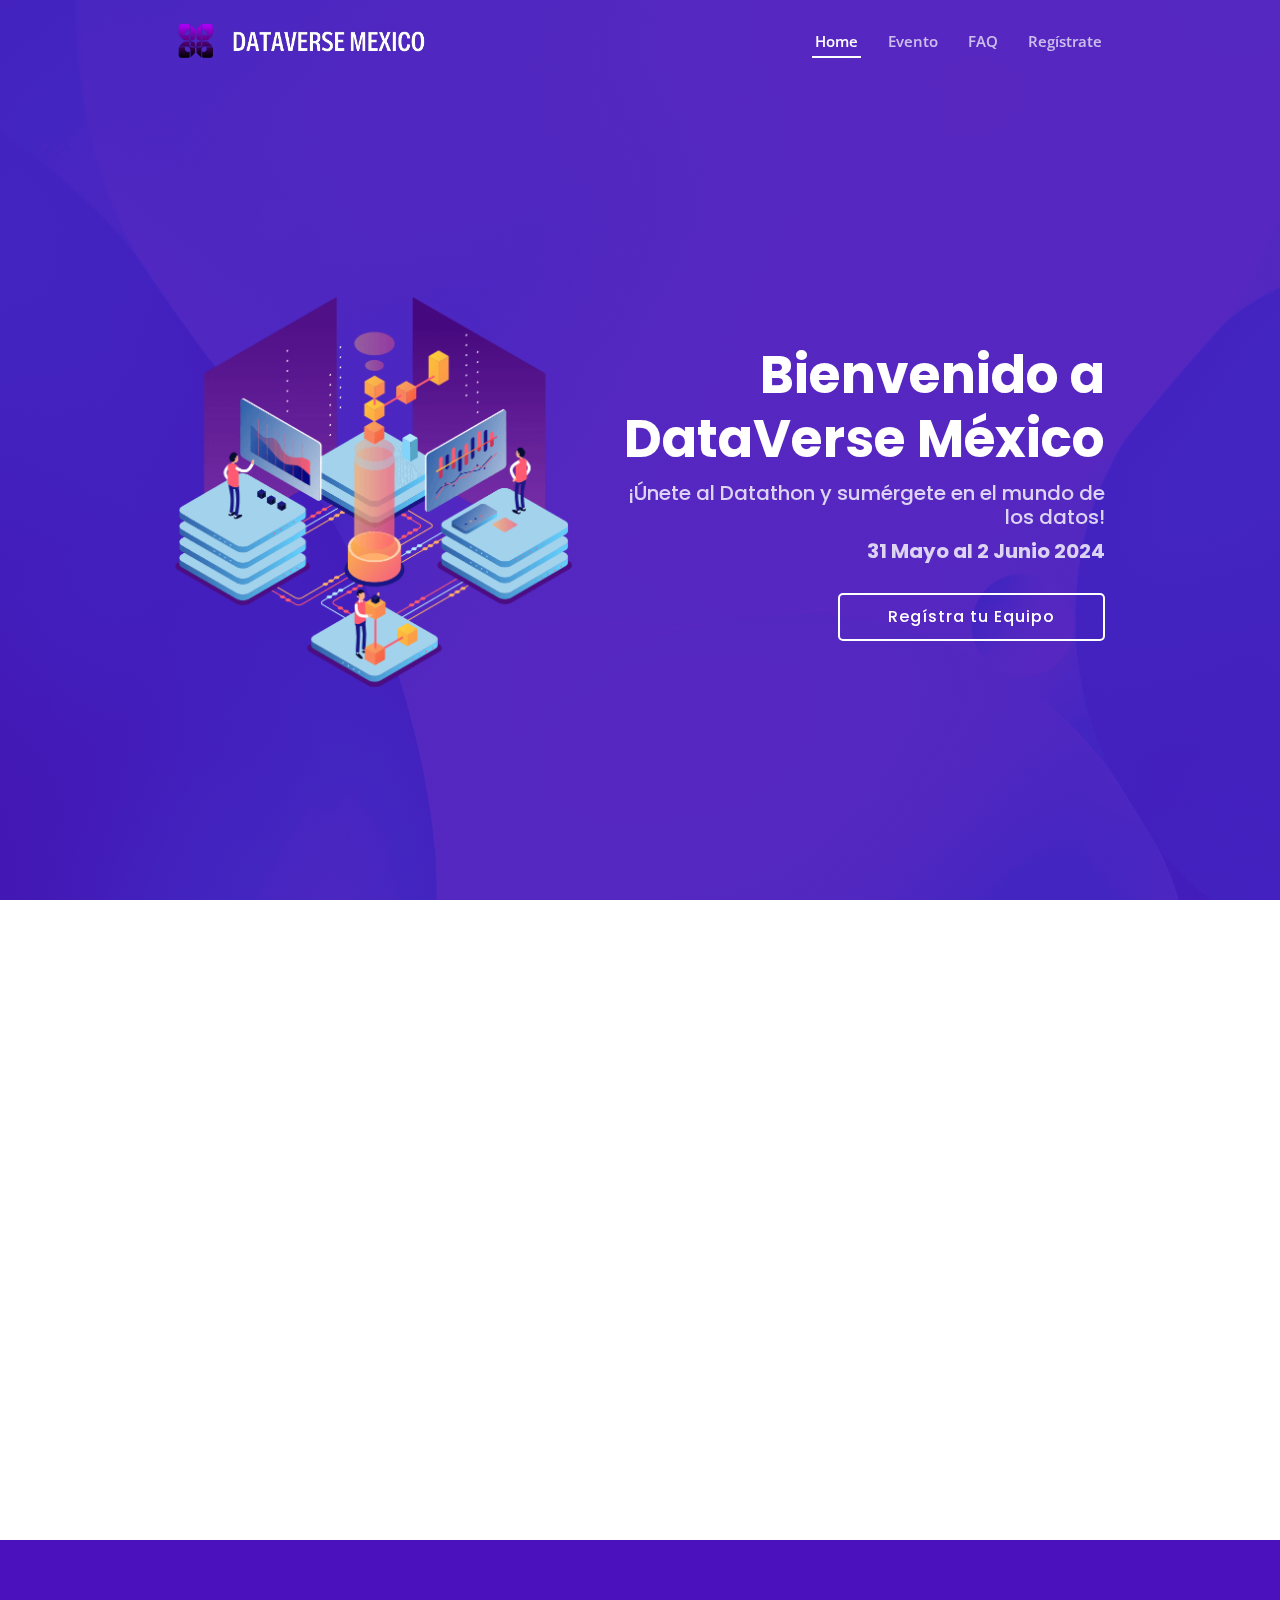
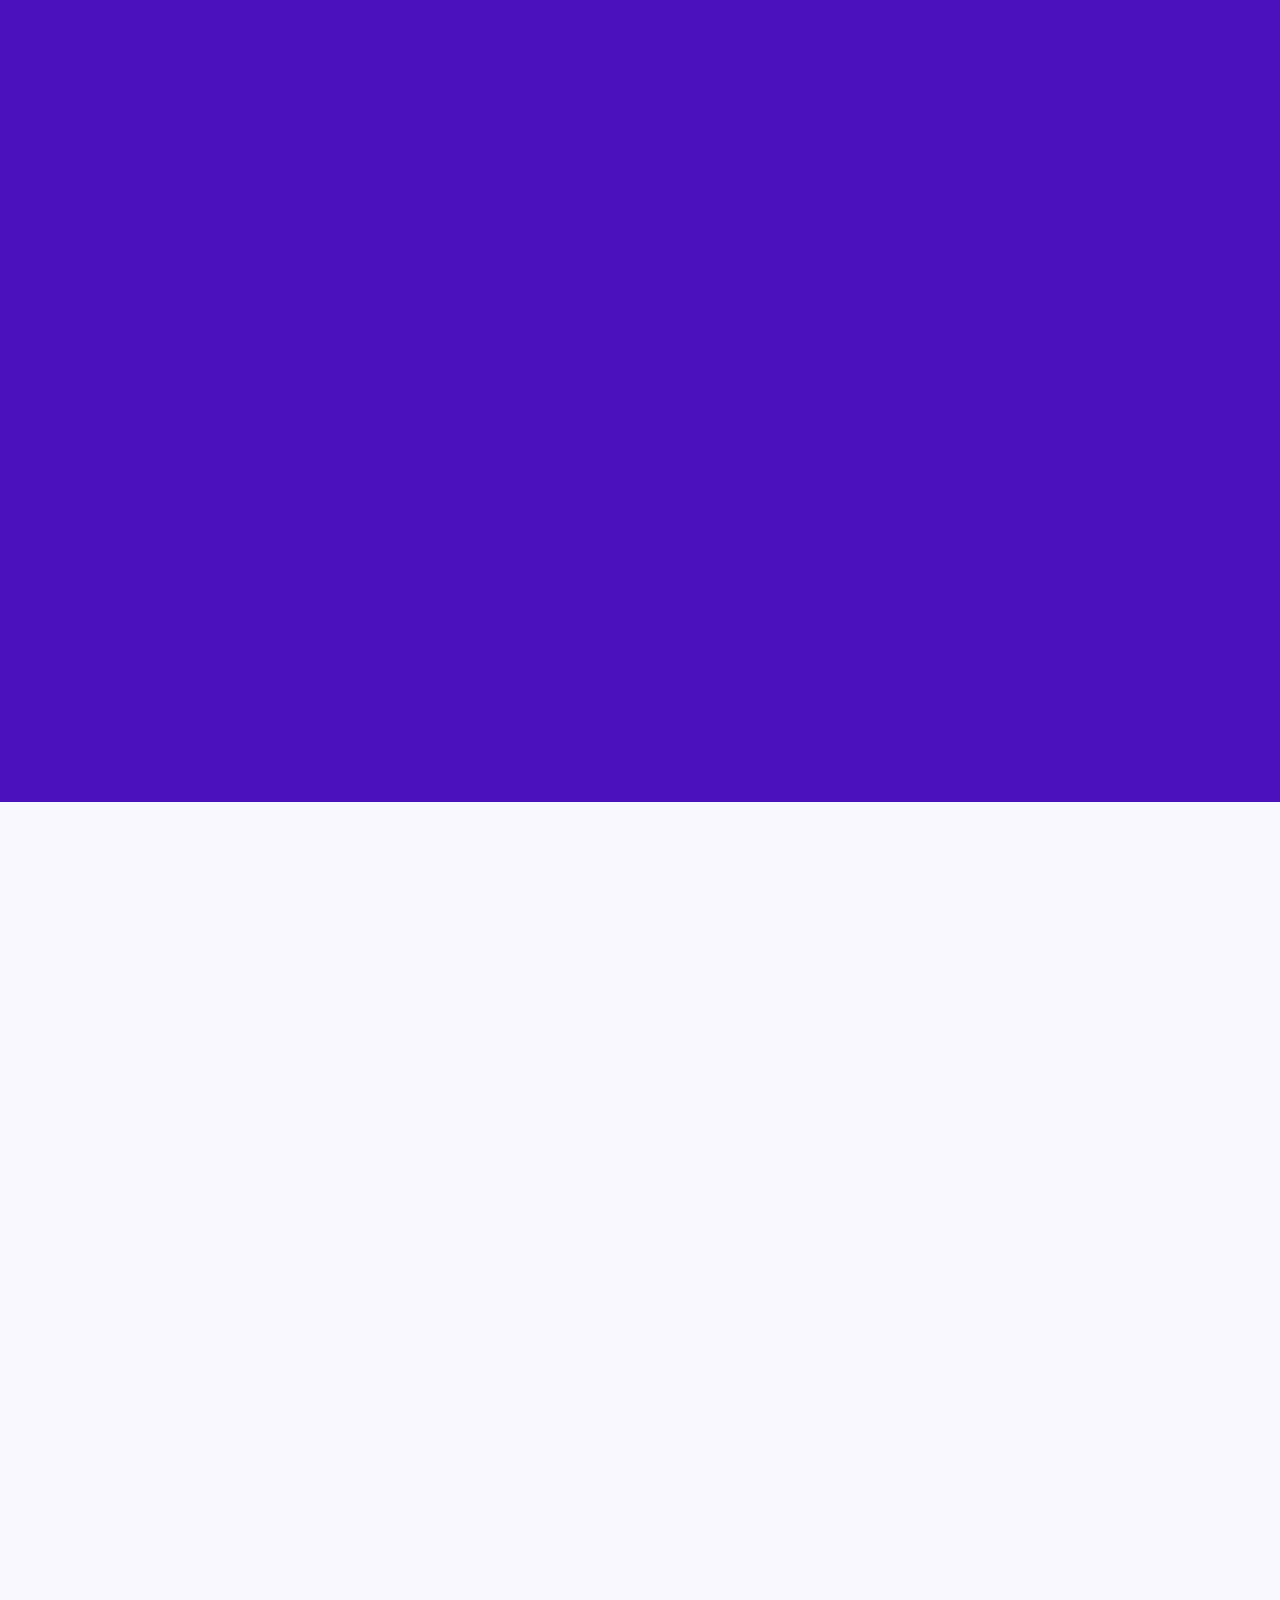
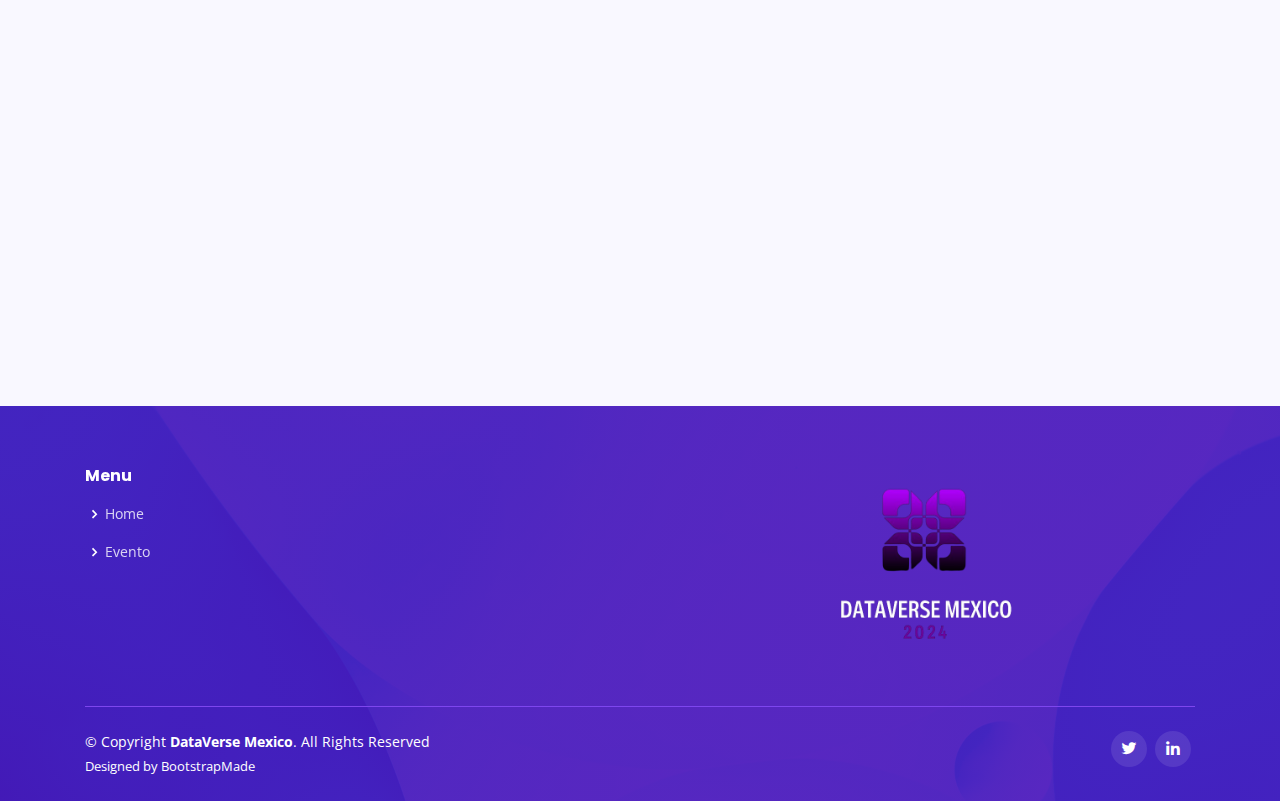
==== commit fb2895fe: "adds mentors and judges" ====
--- a/index.html
+++ b/index.html
@@ -107,8 +107,7 @@
 
         <div class="row">
           <div class="col-lg-6 order-1 order-lg-2 text-right" data-aos="zoom-in" data-aos-delay="150">
-            <img src="assets/img/features.svg" class="img-fluid" alt="Data Collaboration" 
-              style="max-height: 400px;">
+            <img src="assets/img/features.svg" class="img-fluid" alt="Data Collaboration" style="max-height: 400px;">
           </div>
           <div class="col-lg-6 pt-4 pt-lg-0 order-2 order-lg-1 content px-2" data-aos="fade-right">
             <h3>¿Qué es DataVerse México</h3>
@@ -147,7 +146,8 @@
                   class="bx bx-chevron-down icon-show"></i><i class="bx bx-chevron-up icon-close"></i></a>
               <div id="faq-list-1" class="collapse show" data-parent=".faq-list">
                 <p>
-                  DataVerse México será un evento totalmente virtual, con la convocatoria comenzando el 30 de abril y el Datathon teniendo lugar del 31 de mayo al 2 de junio.
+                  DataVerse México será un evento totalmente virtual, con la convocatoria comenzando el 30 de abril y el
+                  Datathon teniendo lugar del 31 de mayo al 2 de junio.
                 </p>
               </div>
             </li>
@@ -155,43 +155,47 @@
             <li data-aos="fade-up" data-aos-delay="250">
               <i class="bx bx-help-circle icon-help"></i> <a data-toggle="collapse" href="#faq-list-2"
                 class="collapsed">¿Quién puede participar en DataVerse México?
-                <i
-                  class="bx bx-chevron-down icon-show"></i><i class="bx bx-chevron-up icon-close"></i></a>
+                <i class="bx bx-chevron-down icon-show"></i><i class="bx bx-chevron-up icon-close"></i></a>
               <div id="faq-list-2" class="collapse" data-parent=".faq-list">
                 <p>
-                  El evento está dirigido a ingenieros, científicos de datos, desarrolladores y estudiantes universitarios interesados en explorar el fascinante mundo de los datos y enfrentarse a desafíos emocionantes en un entorno colaborativo.                </p>
+                  El evento está dirigido a ingenieros, científicos de datos, desarrolladores y estudiantes
+                  universitarios interesados en explorar el fascinante mundo de los datos y enfrentarse a desafíos
+                  emocionantes en un entorno colaborativo. </p>
               </div>
             </li>
 
             <li data-aos="fade-up" data-aos-delay="300">
               <i class="bx bx-help-circle icon-help"></i> <a data-toggle="collapse" href="#faq-list-3"
-                class="collapsed">¿Cuáles son los premios disponibles?                <i
-                  class="bx bx-chevron-down icon-show"></i><i class="bx bx-chevron-up icon-close"></i></a>
+                class="collapsed">¿Cuáles son los premios disponibles? <i class="bx bx-chevron-down icon-show"></i><i
+                  class="bx bx-chevron-up icon-close"></i></a>
               <div id="faq-list-3" class="collapse" data-parent=".faq-list">
                 <p>
-                  ¡Habrá emocionantes premios disponibles para los equipos ganadores, incluyendo $10,000 pesos mexicanos, libros sobre Big Data y otros premios sorpresa!
+                  ¡Habrá emocionantes premios disponibles para los equipos ganadores, incluyendo $10,000 pesos
+                  mexicanos, libros sobre Big Data y otros premios sorpresa!
                 </p>
               </div>
             </li>
 
             <li data-aos="fade-up" data-aos-delay="350">
               <i class="bx bx-help-circle icon-help"></i> <a data-toggle="collapse" href="#faq-list-4"
-                class="collapsed">¿Cómo puedo inscribirme en DataVerse México?                <i
+                class="collapsed">¿Cómo puedo inscribirme en DataVerse México? <i
                   class="bx bx-chevron-down icon-show"></i><i class="bx bx-chevron-up icon-close"></i></a>
               <div id="faq-list-4" class="collapse" data-parent=".faq-list">
                 <p>
-                  La inscripción para DataVerse México es gratuita y se puede realizar a través de nuestro formulario de registro en línea. ¡No pierdas la oportunidad de participar en este emocionante Datathon!
+                  La inscripción para DataVerse México es gratuita y se puede realizar a través de nuestro formulario de
+                  registro en línea. ¡No pierdas la oportunidad de participar en este emocionante Datathon!
                 </p>
               </div>
             </li>
 
             <li data-aos="fade-up" data-aos-delay="400">
               <i class="bx bx-help-circle icon-help"></i> <a data-toggle="collapse" href="#faq-list-5"
-                class="collapsed">¿Cuantos participantes tiene que tener mi equipo?                <i
+                class="collapsed">¿Cuantos participantes tiene que tener mi equipo? <i
                   class="bx bx-chevron-down icon-show"></i><i class="bx bx-chevron-up icon-close"></i></a>
               <div id="faq-list-5" class="collapse" data-parent=".faq-list">
                 <p>
-                  Los equipos pueden estar formados por un mínimo de 2 y un máximo de 4 participantes. ¡Reúne a tus amigos y colegas y participa en DataVerse México!
+                  Los equipos pueden estar formados por un mínimo de 2 y un máximo de 4 participantes. ¡Reúne a tus
+                  amigos y colegas y participa en DataVerse México!
                 </p>
               </div>
             </li>
@@ -202,6 +206,116 @@
       </div>
     </section>
     <!-- End Frequently Asked Questions Section -->
+
+    <!-- ======= Team ======= -->
+    <section id="team" class="testimonials section-bg">
+      <div class="container" data-aos="fade-up">
+
+        <div class="section-title">
+          <h2>Equipo DataVerse Mexico</h2>
+          <p>Únete al reto y ten la oportunidad de trabajar con grandes mentores con experiencia escalando soluciones en
+            empresas como Amazon, Google, y Zürich; y creando nuevas tecnologías en top startups como Klar, Hilos y
+            Alima. </p>
+        </div>
+
+        <div class="owl-carousel testimonials-carousel">
+
+          <div class="testimonial-item">
+            <p style="display: flex; justify-content: flex-end; font-size: large;" class="pt-5">
+              <a class="linkedin" href="https://www.linkedin.com/in/carmonachristian"><i
+                  class="bx bxl-linkedin"></i></a>
+            </p>
+            <img src="assets/img/team/chris-carmona.jpeg" class="testimonial-img" alt="Chris Carmona">
+            <h3>Chris Carmona</h3>
+            <h4>Applied Scientist, Amazon Web Services</h4>
+          </div>
+
+          <div class="testimonial-item">
+            <p style="display: flex; justify-content: flex-end; font-size: large;" class="pt-5">
+              <a class="linkedin" href="https://www.linkedin.com/in/alfonso-lizarraga"><i
+                  class="bx bxl-linkedin"></i></a>
+            </p>
+            <img src="assets/img/team/alfonso-lizarraga.jpeg" class="testimonial-img" alt="Alfonso Lizarraga">
+            <h3>Alfonso Lizárraga</h3>
+            <h4>CTO, Hilos</h4>
+          </div>
+
+          <div class="testimonial-item">
+            <p style="display: flex; justify-content: flex-end; font-size: large;" class="pt-5">
+              <a class="linkedin" href="https://www.linkedin.com/in/ali-limon-9811b1105"><i
+                  class="bx bxl-linkedin"></i></a>
+            </p>
+            <img src="assets/img/team/ali-limon.jpeg" class="testimonial-img" alt="Ali Limon">
+            <h3>Ali Limon</h3>
+            <h4>Principal Data Scientist, Fidelity Investments</h4>
+          </div>
+
+          <div class="testimonial-item">
+
+            <p style="display: flex; justify-content: flex-end; font-size: large;" class="pt-5">
+              <a class="linkedin" href="https://www.linkedin.com/in/rodrigo-gamba-lav%C3%ADn-3434b551"><i
+                  class="bx bxl-linkedin"></i></a>
+            </p>
+            <img src="assets/img/team/rodrigo-gamba.jpeg" class="testimonial-img" alt="Rodrigo Gamba">
+            <h3>Rodrigo Gamba</h3>
+            <h4>Software Engineer, Google</h4>
+          </div>
+
+          <div class="testimonial-item">
+            <p style="display: flex; justify-content: flex-end; font-size: large;" class="pt-5">
+              <a class="linkedin" href="https://www.linkedin.com/in/hector-lira"><i class="bx bxl-linkedin"></i></a>
+            </p>
+            <img src="assets/img/team/hector-lira.jpeg" class="testimonial-img" alt="Hector Lira">
+            <h3>Hector Lira</h3>
+            <h4>Sr Data Science Manager, Klar</h4>
+          </div>
+
+          <div class="testimonial-item">
+            <p style="display: flex; justify-content: flex-end; font-size: large;" class="pt-5">
+              <a class="linkedin" href="https://mx.linkedin.com/in/laura-abadie-84466a10"><i
+                  class="bx bxl-linkedin"></i></a>
+            </p>
+            <img src="assets/img/team/laura-abadie.jpeg" class="testimonial-img" alt="Laura Abadie">
+            <h3>Laura Abadie</h3>
+            <h4>Chief Digital Officer, Zurich</h4>
+          </div>
+
+          <div class="testimonial-item">
+
+            <p style="display: flex; justify-content: flex-end; font-size: large;" class="pt-5">
+              <a class="linkedin" href="https://www.linkedin.com/in/martin-jurado-pedroza-678205182"><i
+                  class="bx bxl-linkedin"></i></a>
+            </p>
+            <img src="assets/img/team/martin-jurado.jpeg" class="testimonial-img" alt="Martin Jurado">
+            <h3>Martin Jurado</h3>
+            <h4>CDO, Zurich México</h4>
+          </div>
+
+          <div class="testimonial-item">
+            <p style="display: flex; justify-content: flex-end; font-size: large;" class="pt-5">
+              <a class="linkedin" href="https://www.linkedin.com/in/joseakle"><i class="bx bxl-linkedin"></i></a>
+            </p>
+            <img src="assets/img/team/jose-akle.jpeg" class="testimonial-img" alt="Jose Akle">
+            <h3>José Akle</h3>
+            <h4>Co-Founder, Okani</h4>
+          </div>
+
+          <div class="testimonial-item">
+            <p style="display: flex; justify-content: flex-end; font-size: large;" class="pt-5">
+              <a class="linkedin" href="https://linkedin.com/in/jorgeviz"><i class="bx bxl-linkedin"></i></a>
+            </p>
+
+            <img src="assets/img/team/jorge-vizcayno.jpeg" class="testimonial-img" alt="Jorge Vizcayno">
+            <h3>Jorge Vizcayno</h3>
+            <h4>CEO, Alima</h4>
+          </div>
+
+
+
+        </div>
+
+      </div>
+    </section><!-- End Team Section -->
 
     <!-- ======= Contact Section ======= -->
     <section id="reaffirm-hero" class="contact section-bg">
@@ -253,8 +367,8 @@
           <div class="col-lg-4 col-md-4 text-center">
             <!-- <h3>DataVerse Mexico</h3> -->
             <a href="index.html" class="logo mr-auto">
-              <img src="assets/img/logo-dataverse-mexico-2024.png" alt="Data Verse Mexico 2024"
-                class="img-fluid" style="max-width: 60%;">
+              <img src="assets/img/logo-dataverse-mexico-2024.png" alt="Data Verse Mexico 2024" class="img-fluid"
+                style="max-width: 60%;">
             </a>
             <!-- <strong>Phone:</strong> +1 5589 55488 55<br> -->
           </div>
--- a/assets/css/style.css
+++ b/assets/css/style.css
@@ -860,7 +860,7 @@
 .testimonials .testimonial-item p {
   font-style: italic;
   margin: 0 15px 0 15px;
-  padding: 20px 20px 60px 20px;
+  padding: 0px 20px 10px 20px;
   background: #fff;
   position: relative;
   border-radius: 6px;
